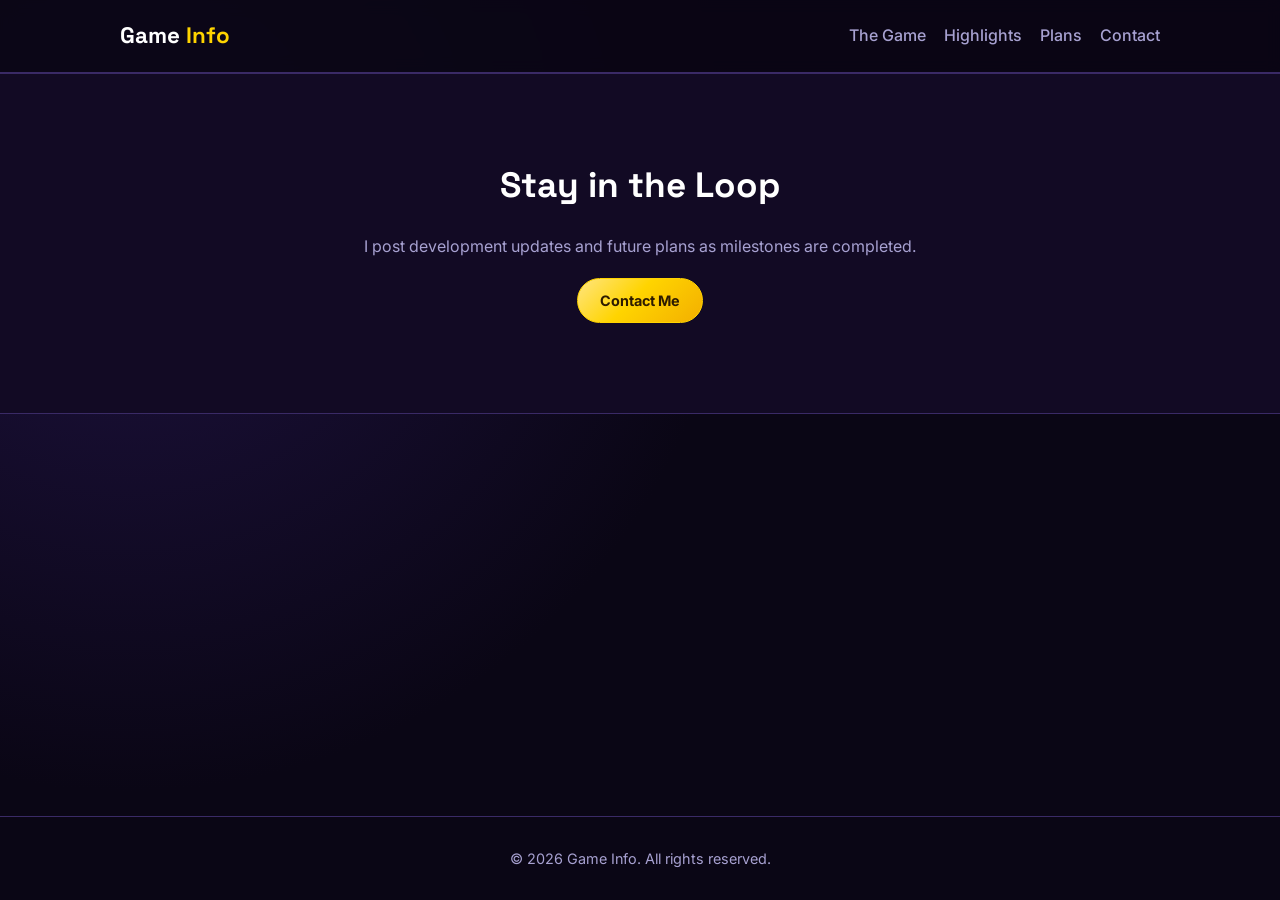
==== pages/contact.html @ 9d380aad "Base website template" ====
<!DOCTYPE html>
<html lang="en">
<head>
    <meta charset="UTF-8">
    <meta name="viewport" content="width=device-width, initial-scale=1.0">
    <title>Contact | Game Info</title>
    <link rel="stylesheet" href="../style.css">
</head>
<body>
    <header class="site-header">
        <div class="container nav-wrap">
            <a class="brand" href="../index.html">Game <span>Info</span></a>
            <nav class="nav-links" aria-label="Primary navigation">
                <a href="the-game.html">The Game</a>
                <a href="highlights.html">Highlights</a>
                <a href="plans.html">Plans</a>
                <a href="contact.html">Contact</a>
            </nav>
        </div>
    </header>

    <main>
        <section class="section alt" id="contact">
            <div class="container contact-wrap">
                <h2>Stay in the Loop</h2>
                <p>I post development updates and future plans as milestones are completed.</p>
                <a class="btn btn-primary" href="mailto:hello@example.com">Contact Me</a>
            </div>
        </section>
    </main>

    <footer class="site-footer">
        <div class="container">
            <p>&copy; <span id="year"></span> Game Info. All rights reserved.</p>
        </div>
    </footer>

    <script>
        const yearEl = document.getElementById('year');
        if (yearEl) {
            yearEl.textContent = new Date().getFullYear();
        }
    </script>
</body>
</html>
---- style.css ----
@import url('https://fonts.googleapis.com/css2?family=Inter:wght@400;500;600;700&family=Space+Grotesk:wght@500;600;700&display=swap');

:root {
    --primary-color: #ffd400;
    --primary-hover: #ffea70;
    --bg-main: #0a0615;
    --bg-secondary: #120a24;
    --bg-card: #1a1033;
    --nav-bg: rgba(10, 6, 21, 0.9);
    --text-main: #e8e6ff;
    --text-title: #ffffff;
    --text-muted: #a7a1d1;
    --border-color: #3a2a66;

    --container-width: 1080px;
    --radius: 14px;
    --transition: all 0.25s ease;
}

* {
    box-sizing: border-box;
    margin: 0;
    padding: 0;
}

html {
    scroll-behavior: smooth;
}

body {
    font-family: 'Inter', sans-serif;
    background: radial-gradient(circle at 10% 20%, #1e1240 0%, var(--bg-main) 45%);
    color: var(--text-main);
    line-height: 1.6;
    min-height: 100vh;
    display: flex;
    flex-direction: column;
}

main {
    flex: 1;
}

a {
    color: inherit;
    text-decoration: none;
}

.container {
    max-width: var(--container-width);
    margin: 0 auto;
    padding: 0 20px;
}

.section {
    padding: 90px 0;
}

.alt {
    background-color: var(--bg-secondary);
    border-top: 1px solid var(--border-color);
    border-bottom: 1px solid var(--border-color);
}

.site-header {
    position: sticky;
    top: 0;
    z-index: 100;
    background: var(--nav-bg);
    backdrop-filter: blur(8px);
    border-bottom: 1px solid var(--border-color);
}

.nav-wrap {
    min-height: 72px;
    display: flex;
    align-items: center;
    justify-content: space-between;
    gap: 20px;
}

.brand {
    font-family: 'Space Grotesk', sans-serif;
    font-weight: 700;
    font-size: 1.4rem;
    color: var(--text-title);
}

.brand span {
    color: var(--primary-color);
}

.nav-links {
    display: flex;
    gap: 18px;
    flex-wrap: wrap;
}

.nav-links a {
    font-weight: 500;
    color: var(--text-muted);
    transition: var(--transition);
}

.nav-links a:hover {
    color: var(--primary-color);
}

.hero-grid {
    display: grid;
    grid-template-columns: 1.25fr 1fr;
    gap: 30px;
    align-items: stretch;
}

.eyebrow {
    color: var(--primary-color);
    text-transform: uppercase;
    letter-spacing: 0.08em;
    font-size: 0.8rem;
    margin-bottom: 14px;
}

h1,
h2,
h3 {
    color: var(--text-title);
    line-height: 1.2;
}

h1 {
    font-family: 'Space Grotesk', sans-serif;
    font-size: clamp(2rem, 4.5vw, 3.25rem);
    margin-bottom: 14px;
}

h2 {
    font-family: 'Space Grotesk', sans-serif;
    font-size: clamp(1.6rem, 3.5vw, 2.2rem);
    margin-bottom: 28px;
    text-align: center;
}

.lead {
    color: var(--text-muted);
    max-width: 62ch;
    margin-bottom: 24px;
}

.actions {
    display: flex;
    gap: 12px;
    flex-wrap: wrap;
}

.btn {
    display: inline-flex;
    align-items: center;
    justify-content: center;
    border-radius: 999px;
    padding: 10px 22px;
    font-weight: 700;
    font-size: 0.9rem;
    border: 1px solid transparent;
    transition: var(--transition);
}

.btn-primary {
    background: linear-gradient(135deg, #ffe580 0%, #ffd400 45%, #f3af00 100%);
    color: #2d1b00;
    border-color: #ffd400;
}

.btn-primary:hover {
    transform: translateY(-2px);
    box-shadow: 0 10px 20px rgba(255, 212, 0, 0.25);
}

.btn-outline {
    border-color: var(--border-color);
    color: var(--text-title);
    background: rgba(255, 255, 255, 0.03);
}

.btn-outline:hover {
    border-color: var(--primary-color);
    color: var(--primary-color);
}

.hero-card,
.card,
.timeline-item {
    background: var(--bg-card);
    border: 1px solid var(--border-color);
    border-radius: var(--radius);
}

.hero-card {
    padding: 22px;
    align-self: center;
}

.hero-card h2 {
    text-align: left;
    font-size: 1.2rem;
    margin-bottom: 10px;
}

.build-tag {
    display: inline-block;
    color: #1f1400;
    background: var(--primary-color);
    border-radius: 999px;
    font-size: 0.8rem;
    font-weight: 700;
    padding: 3px 10px;
    margin-bottom: 14px;
}

.hero-card ul {
    padding-left: 18px;
}

.hero-card li {
    margin-bottom: 10px;
    color: var(--text-muted);
}

.card-grid {
    display: grid;
    grid-template-columns: repeat(3, minmax(0, 1fr));
    gap: 18px;
}

.card {
    padding: 22px;
}

.card h3 {
    margin-bottom: 10px;
}

.card p {
    color: var(--text-muted);
}

.timeline {
    display: grid;
    gap: 16px;
}

.timeline-item {
    padding: 20px;
    position: relative;
}

.phase {
    text-transform: uppercase;
    letter-spacing: 0.08em;
    font-size: 0.75rem;
    font-weight: 700;
    margin-bottom: 8px;
}

.timeline-item.done .phase {
    color: #34d399;
}

.timeline-item.active .phase {
    color: #fbbf24;
}

.timeline-item.next .phase {
    color: #93c5fd;
}

.timeline-item p:last-child {
    color: var(--text-muted);
}

.plans-help {
    color: var(--text-muted);
    text-align: center;
    margin: -8px auto 20px;
}

.plan-phase-row {
    display: inline-flex;
    align-items: center;
    gap: 8px;
}

.plan-serial {
    color: var(--text-muted);
    font-size: 0.82rem;
    margin-top: 4px;
    margin-bottom: 8px;
}

.status-light {
    width: 10px;
    height: 10px;
    border-radius: 999px;
    display: inline-block;
}

.timeline-item.state-done .phase {
    color: #34d399;
}

.timeline-item.state-done .status-light {
    background-color: #22c55e;
    box-shadow: 0 0 8px rgba(34, 197, 94, 0.45);
}

.timeline-item.state-active .phase {
    color: #fbbf24;
}

.timeline-item.state-active .status-light {
    background-color: #f59e0b;
    animation: statusPulse 1.8s ease-in-out infinite;
}

.timeline-item.state-next .phase {
    color: #93c5fd;
}

.timeline-item.state-next .status-light {
    background-color: #60a5fa;
    box-shadow: 0 0 8px rgba(96, 165, 250, 0.45);
}

@keyframes statusPulse {
    0% {
        box-shadow: 0 0 0 0 rgba(245, 158, 11, 0.55);
    }
    70% {
        box-shadow: 0 0 0 8px rgba(245, 158, 11, 0);
    }
    100% {
        box-shadow: 0 0 0 0 rgba(245, 158, 11, 0);
    }
}

.plan-md {
    margin-top: 10px;
    color: var(--text-main);
    max-height: 170px;
    overflow: hidden;
    position: relative;
}

.timeline-item.expanded .plan-md {
    max-height: 1200px;
}

.plan-md h1,
.plan-md h2,
.plan-md h3,
.plan-md h4 {
    margin-top: 16px;
    margin-bottom: 8px;
    font-size: 1.05rem;
}

.plan-md h1 {
    display: none;
}

.plan-md p,
.plan-md li {
    color: var(--text-muted);
}

.plan-md ul,
.plan-md ol {
    padding-left: 20px;
}

.plan-md::after {
    content: "";
    position: absolute;
    left: 0;
    right: 0;
    bottom: 0;
    height: 56px;
    background: linear-gradient(to bottom, rgba(26, 16, 51, 0), rgba(26, 16, 51, 1));
    pointer-events: none;
}

.timeline-item.expanded .plan-md::after {
    display: none;
}

.timeline-item.is-collapsible {
    cursor: pointer;
    transition: var(--transition);
}

.timeline-item.is-collapsible:hover {
    border-color: color-mix(in srgb, var(--primary-color) 45%, var(--border-color));
}

.timeline-item.is-collapsible:focus-visible {
    outline: 2px solid var(--primary-color);
    outline-offset: 2px;
}

.plan-expand-hint {
    margin-top: 12px;
    color: var(--primary-color);
    font-size: 0.82rem;
    font-weight: 700;
}

.contact-wrap {
    text-align: center;
    max-width: 740px;
}

.contact-wrap p {
    color: var(--text-muted);
    margin-bottom: 18px;
}

.site-footer {
    padding: 30px 0;
    border-top: 1px solid var(--border-color);
    color: var(--text-muted);
    text-align: center;
    font-size: 0.9rem;
}

@media (max-width: 900px) {
    .hero-grid {
        grid-template-columns: 1fr;
    }

    .card-grid {
        grid-template-columns: 1fr;
    }

    .section {
        padding: 74px 0;
    }
}

@media (max-width: 560px) {
    .nav-wrap {
        flex-direction: column;
        justify-content: center;
        padding: 12px 0;
    }

    .nav-links {
        justify-content: center;
    }

    .btn {
        width: 100%;
    }
}
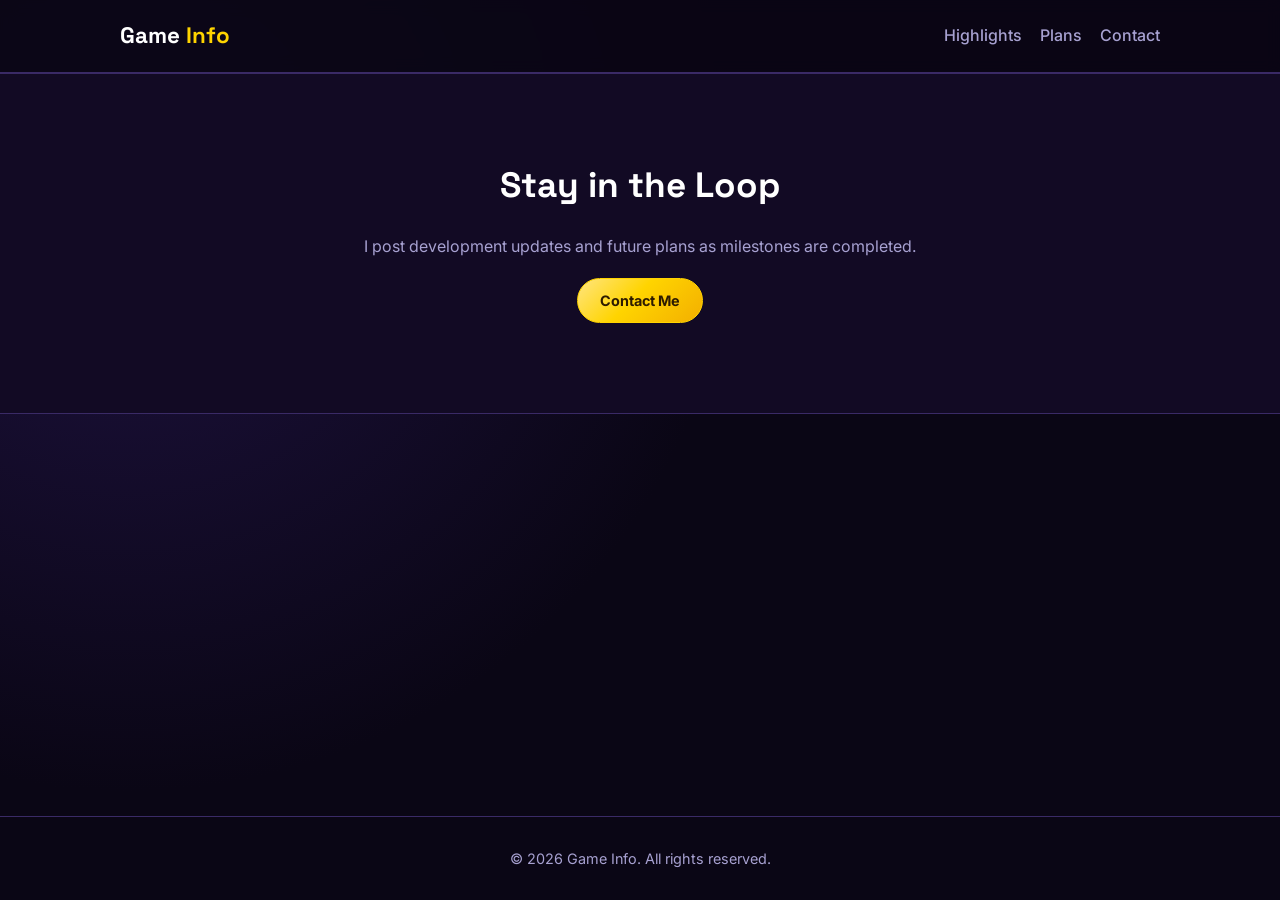
==== commit f023f239: "Revamp homepage and remove 'The Game' page; update titles and styles for improved branding" ====
--- a/pages/contact.html
+++ b/pages/contact.html
@@ -11,7 +11,6 @@
         <div class="container nav-wrap">
             <a class="brand" href="../index.html">Game <span>Info</span></a>
             <nav class="nav-links" aria-label="Primary navigation">
-                <a href="the-game.html">The Game</a>
                 <a href="highlights.html">Highlights</a>
                 <a href="plans.html">Plans</a>
                 <a href="contact.html">Contact</a>
--- a/style.css
+++ b/style.css
@@ -37,6 +37,30 @@
     flex-direction: column;
 }
 
+.home-page {
+    background:
+        radial-gradient(circle at 15% 15%, rgba(59, 130, 246, 0.12) 0%, rgba(59, 130, 246, 0) 42%),
+        radial-gradient(circle at 85% 75%, rgba(34, 197, 94, 0.09) 0%, rgba(34, 197, 94, 0) 45%),
+        linear-gradient(160deg, #05070d 0%, #090f1a 45%, #04060b 100%);
+}
+
+.home-main {
+    position: relative;
+    min-height: calc(100vh - 72px);
+    display: flex;
+}
+
+.home-main::before {
+    content: "";
+    position: absolute;
+    inset: 0;
+    background-image: linear-gradient(rgba(255, 255, 255, 0.035) 1px, transparent 1px),
+        linear-gradient(90deg, rgba(255, 255, 255, 0.03) 1px, transparent 1px);
+    background-size: 42px 42px;
+    mask-image: radial-gradient(circle at center, black 35%, transparent 95%);
+    pointer-events: none;
+}
+
 main {
     flex: 1;
 }
@@ -111,6 +135,50 @@
     grid-template-columns: 1.25fr 1fr;
     gap: 30px;
     align-items: stretch;
+}
+
+.hero-home {
+    width: 100%;
+    display: flex;
+    align-items: center;
+    justify-content: center;
+    padding: 40px 0 56px;
+}
+
+.hero-shell {
+    max-width: 760px;
+    margin: 0 auto;
+    text-align: center;
+    position: relative;
+    z-index: 1;
+}
+
+.hero-home .eyebrow {
+    margin-bottom: 18px;
+}
+
+.hero-home h1 {
+    margin-bottom: 10px;
+    text-align: center;
+    margin-left: auto;
+    margin-right: auto;
+}
+
+.tagline {
+    font-family: 'Space Grotesk', sans-serif;
+    color: #b9f0d8;
+    letter-spacing: 0.03em;
+    margin-bottom: 14px;
+}
+
+.hero-home .lead {
+    margin-left: auto;
+    margin-right: auto;
+    margin-bottom: 28px;
+}
+
+.home-page .actions {
+    justify-content: center;
 }
 
 .eyebrow {
@@ -288,6 +356,12 @@
     display: inline-flex;
     align-items: center;
     gap: 8px;
+    line-height: 1;
+}
+
+.plan-phase-row .phase {
+    margin-bottom: 0;
+    line-height: 1;
 }
 
 .plan-serial {
@@ -302,6 +376,7 @@
     height: 10px;
     border-radius: 999px;
     display: inline-block;
+    flex-shrink: 0;
 }
 
 .timeline-item.state-done .phase {
@@ -460,4 +535,8 @@
     .btn {
         width: 100%;
     }
-}
+
+    .hero-home {
+        padding: 24px 0 40px;
+    }
+}
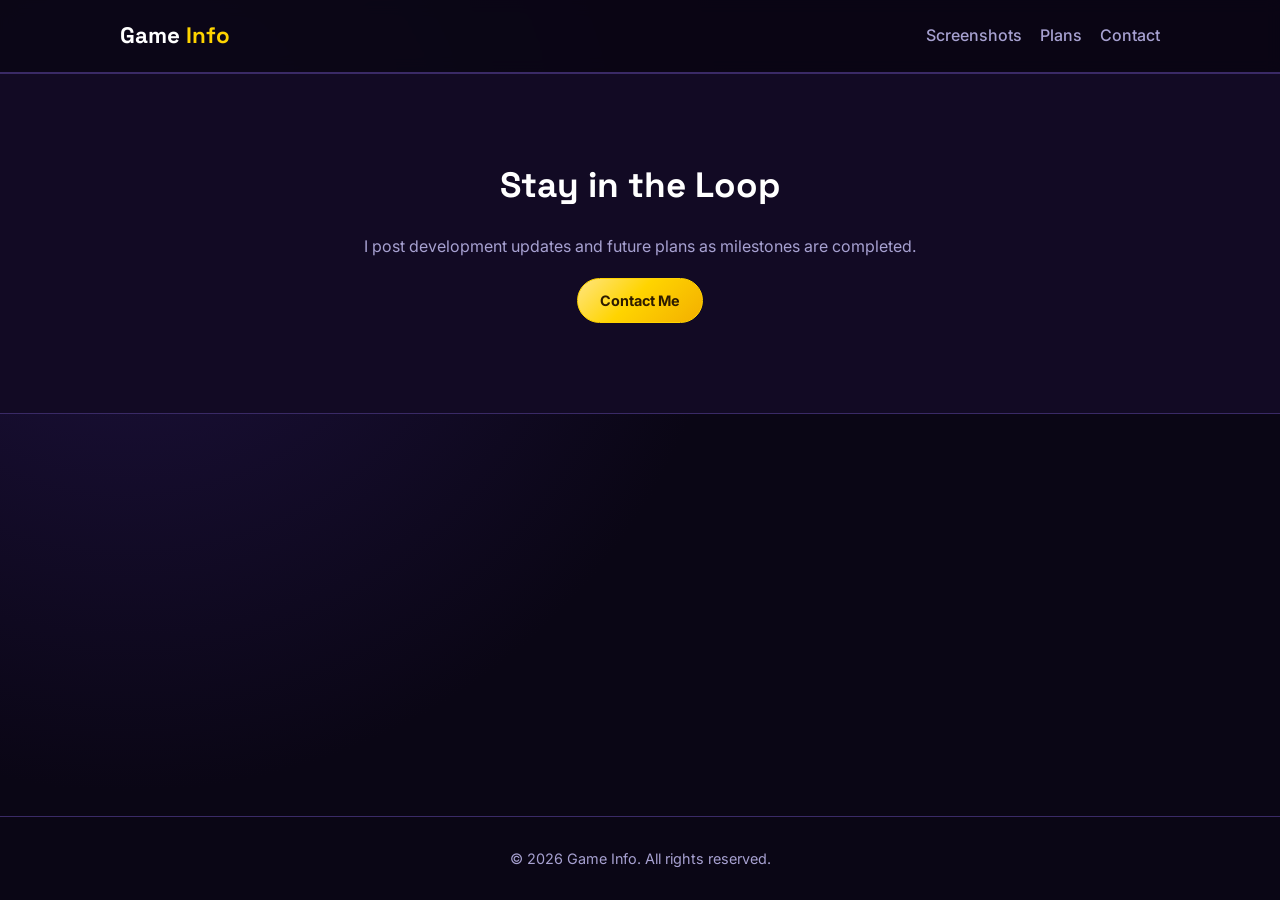
==== commit 540d1dc1: "Replace 'Highlights' page with 'Screenshots' page; update navigation links and styles" ====
--- a/pages/contact.html
+++ b/pages/contact.html
@@ -11,7 +11,7 @@
         <div class="container nav-wrap">
             <a class="brand" href="../index.html">Game <span>Info</span></a>
             <nav class="nav-links" aria-label="Primary navigation">
-                <a href="highlights.html">Highlights</a>
+                <a href="screenshots.html">Screenshots</a>
                 <a href="plans.html">Plans</a>
                 <a href="contact.html">Contact</a>
             </nav>
--- a/style.css
+++ b/style.css
@@ -352,6 +352,46 @@
     margin: -8px auto 20px;
 }
 
+.screenshots-help {
+    color: var(--text-muted);
+    text-align: center;
+    margin: -8px auto 22px;
+    max-width: 72ch;
+}
+
+.screenshot-grid {
+    display: grid;
+    grid-template-columns: repeat(auto-fit, minmax(260px, 1fr));
+    gap: 18px;
+}
+
+.screenshot-card {
+    background: var(--bg-card);
+    border: 1px solid var(--border-color);
+    border-radius: var(--radius);
+    overflow: hidden;
+}
+
+.screenshot-link {
+    display: block;
+}
+
+.screenshot-thumb {
+    width: 100%;
+    aspect-ratio: 16 / 9;
+    object-fit: cover;
+    display: block;
+    background: #0a1222;
+}
+
+.screenshot-caption {
+    padding: 14px 16px 16px;
+}
+
+.screenshot-title {
+    margin-bottom: 0;
+}
+
 .plan-phase-row {
     display: inline-flex;
     align-items: center;
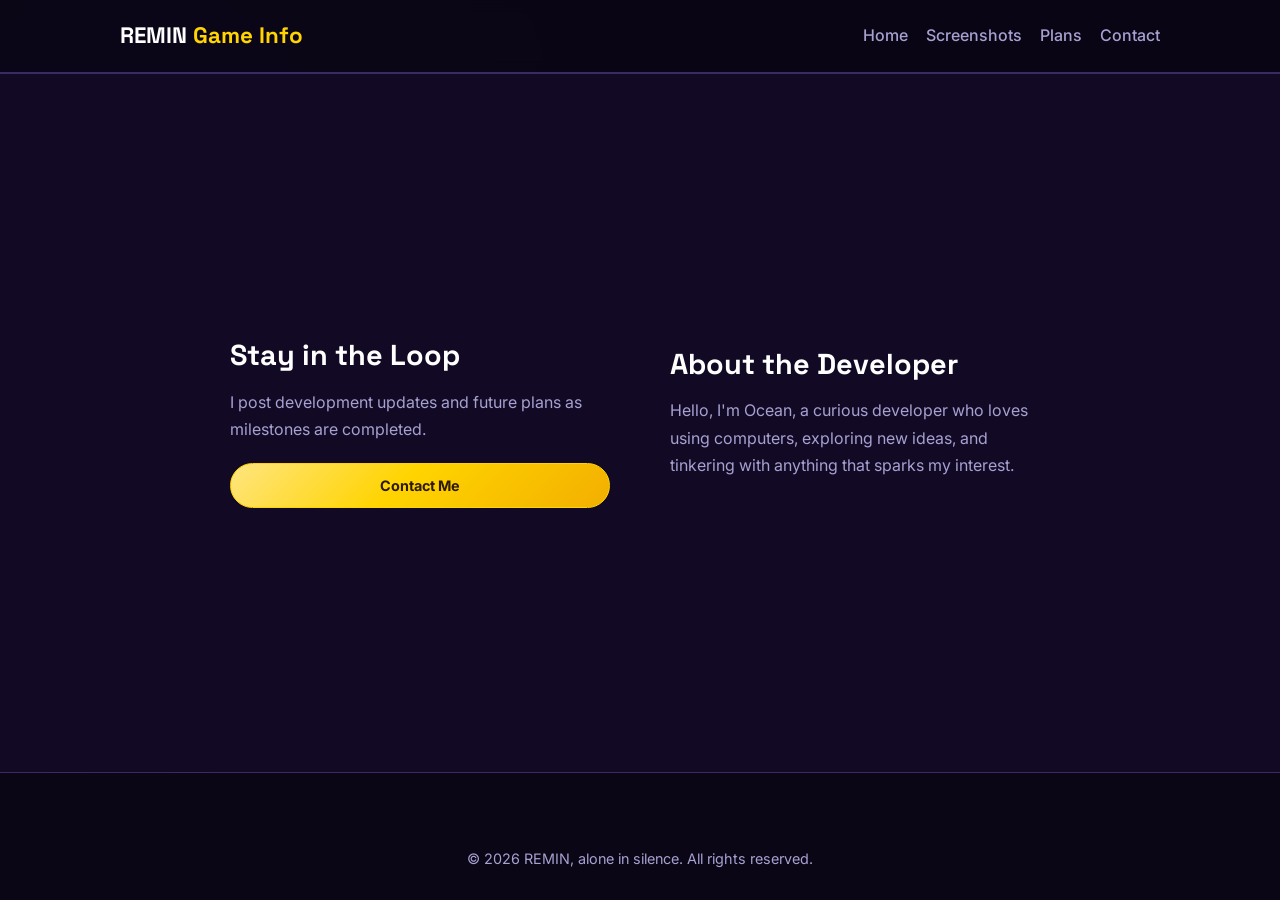
==== commit da01cdb9: "Update branding and layout across multiple pages; add contact section and sample screenshot" ====
--- a/pages/contact.html
+++ b/pages/contact.html
@@ -3,14 +3,15 @@
 <head>
     <meta charset="UTF-8">
     <meta name="viewport" content="width=device-width, initial-scale=1.0">
-    <title>Contact | Game Info</title>
+    <title>Contact | REMIN, alone in silence</title>
     <link rel="stylesheet" href="../style.css">
 </head>
 <body>
     <header class="site-header">
         <div class="container nav-wrap">
-            <a class="brand" href="../index.html">Game <span>Info</span></a>
+            <a class="brand" href="../index.html">REMIN <span>Game Info</span></a>
             <nav class="nav-links" aria-label="Primary navigation">
+                <a href="../index.html">Home</a>
                 <a href="screenshots.html">Screenshots</a>
                 <a href="plans.html">Plans</a>
                 <a href="contact.html">Contact</a>
@@ -20,17 +21,25 @@
 
     <main>
         <section class="section alt" id="contact">
-            <div class="container contact-wrap">
-                <h2>Stay in the Loop</h2>
-                <p>I post development updates and future plans as milestones are completed.</p>
-                <a class="btn btn-primary" href="mailto:hello@example.com">Contact Me</a>
+            <div class="container">
+                <div class="contact-grid">
+                    <div class="contact-column">
+                        <h2>Stay in the Loop</h2>
+                        <p>I post development updates and future plans as milestones are completed.</p>
+                        <a class="btn btn-primary" href="https://link.oceanmallik.com" target="_blank" rel="noopener noreferrer">Contact Me</a>
+                    </div>
+                    <div class="contact-column">
+                        <h2>About the Developer</h2>
+                        <p>Hello, I'm Ocean, a curious developer who loves using computers, exploring new ideas, and tinkering with anything that sparks my interest.</p>
+                    </div>
+                </div>
             </div>
         </section>
     </main>
 
     <footer class="site-footer">
         <div class="container">
-            <p>&copy; <span id="year"></span> Game Info. All rights reserved.</p>
+            <p>&copy; <span id="year"></span> REMIN, alone in silence. All rights reserved.</p>
         </div>
     </footer>
 
--- a/style.css
+++ b/style.css
@@ -539,9 +539,50 @@
     margin-bottom: 18px;
 }
 
+.contact-grid {
+    display: flex;
+    gap: 60px;
+    align-items: center;
+    justify-content: center;
+}
+
+#contact {
+    min-height: calc(100vh - 200px);
+    display: flex;
+    align-items: center;
+    justify-content: center;
+    padding: 40px 0;
+}
+
+#contact .container {
+    width: 100%;
+}
+
+.contact-column {
+    padding: 0;
+    flex: 1;
+    max-width: 380px;
+}
+
+.contact-column h2 {
+    text-align: left;
+    margin-bottom: 16px;
+    font-size: 1.8rem;
+}
+
+.contact-column p {
+    text-align: left;
+    color: var(--text-muted);
+    margin-bottom: 20px;
+    line-height: 1.7;
+}
+
+.contact-column .btn {
+    width: 100%;
+}
+
 .site-footer {
     padding: 30px 0;
-    border-top: 1px solid var(--border-color);
     color: var(--text-muted);
     text-align: center;
     font-size: 0.9rem;
@@ -554,6 +595,16 @@
 
     .card-grid {
         grid-template-columns: 1fr;
+    }
+
+    .contact-grid {
+        flex-direction: column;
+        min-height: auto;
+        gap: 40px;
+    }
+
+    .contact-column {
+        max-width: 100%;
     }
 
     .section {
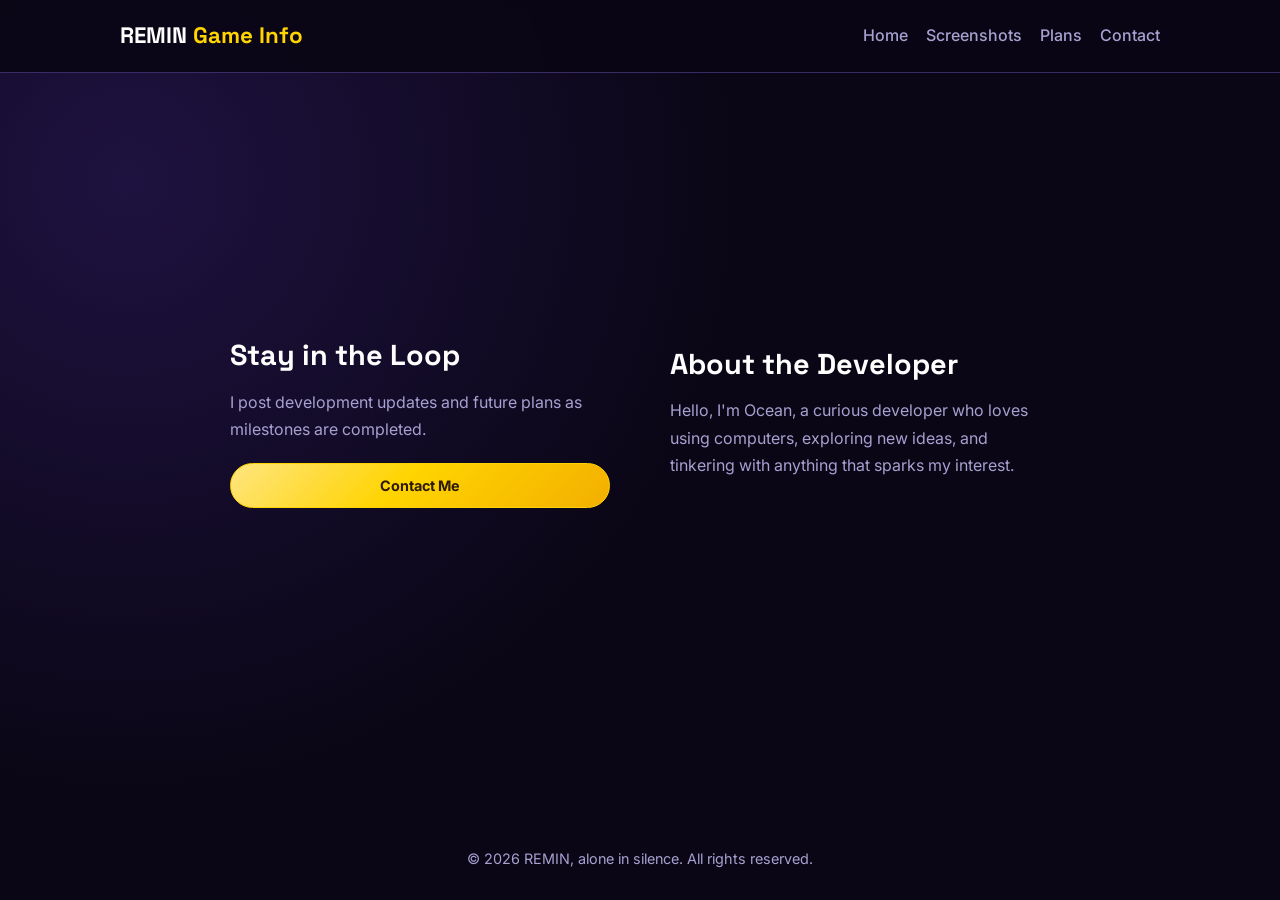
==== commit 0d8b548d: "Refactor contact and plans pages; update styles for improved layout and responsiveness" ====
--- a/pages/contact.html
+++ b/pages/contact.html
@@ -20,7 +20,7 @@
     </header>
 
     <main>
-        <section class="section alt" id="contact">
+        <section class="section" id="contact">
             <div class="container">
                 <div class="contact-grid">
                     <div class="contact-column">
--- a/style.css
+++ b/style.css
@@ -350,6 +350,8 @@
     color: var(--text-muted);
     text-align: center;
     margin: -8px auto 20px;
+    font-size: 0.875rem;
+    opacity: 0.7;
 }
 
 .screenshots-help {
@@ -361,7 +363,7 @@
 
 .screenshot-grid {
     display: grid;
-    grid-template-columns: repeat(auto-fit, minmax(260px, 1fr));
+    grid-template-columns: repeat(3, 1fr);
     gap: 18px;
 }
 
@@ -461,9 +463,10 @@
 .plan-md {
     margin-top: 10px;
     color: var(--text-main);
-    max-height: 170px;
+    max-height: 90px;
     overflow: hidden;
     position: relative;
+    transition: max-height 0.3s ease;
 }
 
 .timeline-item.expanded .plan-md {
@@ -529,6 +532,26 @@
     font-weight: 700;
 }
 
+.plan-collapse-btn {
+    margin-top: 12px;
+    padding: 8px 16px;
+    background: var(--primary-color);
+    color: var(--bg-main);
+    border: none;
+    border-radius: var(--radius);
+    font-weight: 600;
+    font-size: 0.82rem;
+    cursor: pointer;
+    transition: var(--transition);
+    position: absolute;
+    bottom: 20px;
+    right: 20px;
+}
+
+.plan-collapse-btn:hover {
+    background: var(--primary-hover);
+}
+
 .contact-wrap {
     text-align: center;
     max-width: 740px;
@@ -586,6 +609,32 @@
     color: var(--text-muted);
     text-align: center;
     font-size: 0.9rem;
+}
+
+.plans-wrapper {
+    display: flex;
+    gap: 30px;
+    align-items: flex-start;
+}
+
+.plans-graph-container {
+    flex: 0 0 60px;
+    background: transparent;
+    border: none;
+    border-radius: var(--radius);
+    padding: 0;
+    min-width: 60px;
+}
+
+#plans-graph-canvas {
+    display: block;
+    width: 100%;
+    height: auto;
+    min-height: 400px;
+}
+
+.timeline {
+    flex: 1;
 }
 
 @media (max-width: 900px) {
@@ -630,4 +679,13 @@
     .hero-home {
         padding: 24px 0 40px;
     }
-}
+
+    .plans-wrapper {
+        flex-direction: column;
+    }
+
+    .plans-graph-container {
+        min-width: 100%;
+        margin-bottom: 20px;
+    }
+}
